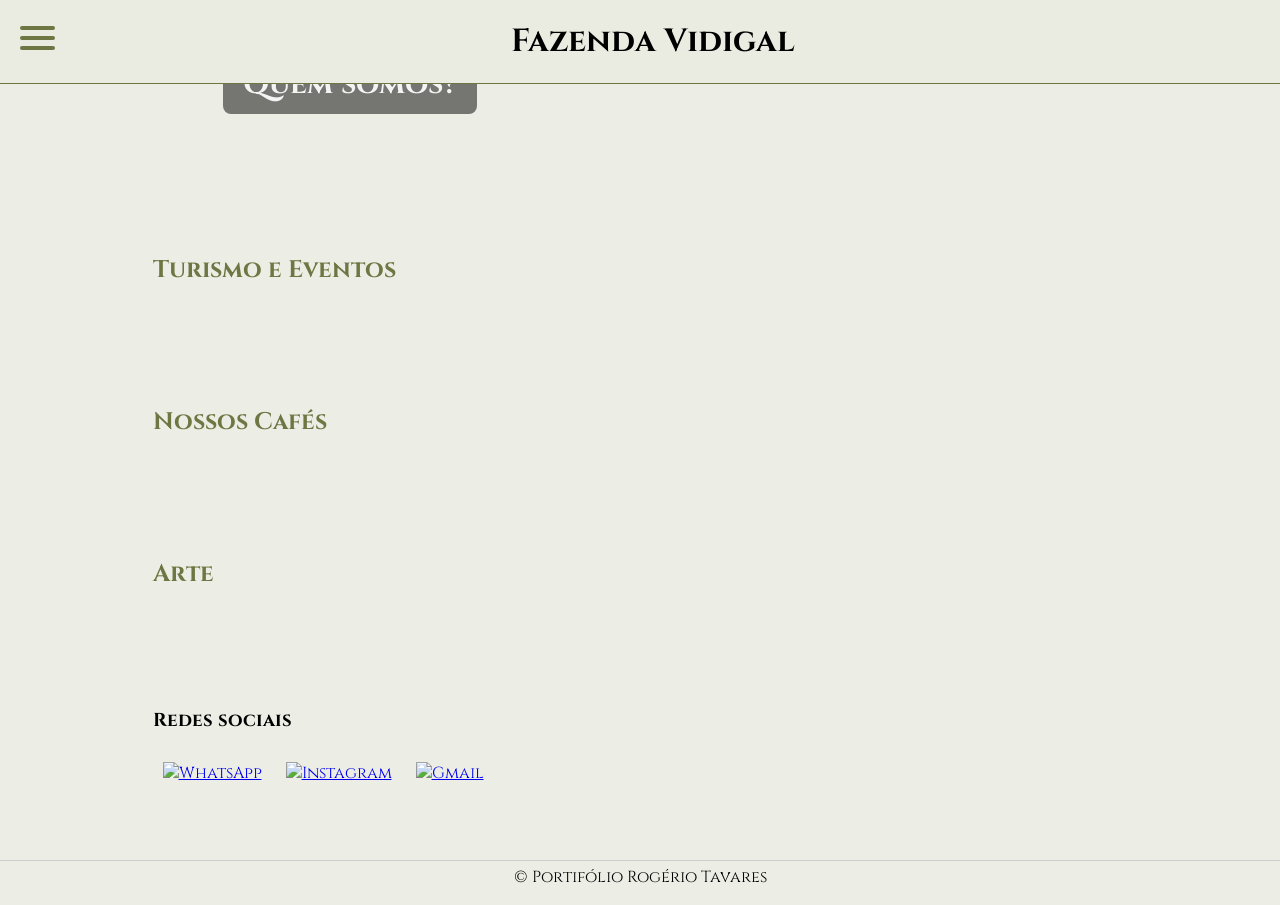
==== index.html @ 5a059925 "Commit Inicial" ====
<!DOCTYPE html>
<html lang="pt-br">
<head>
    <meta charset="UTF-8">
    <meta name="viewport" content="width=device-width, initial-scale=1.0">
    <title>Rogério Tavares</title>
    <link rel="stylesheet" href="style.css">
    <link rel="icon" type="image/png" sizes="16x16" href="/imagens/logos/favicon.ico">
</head>
<body>
    <div class="menu-btn" onclick="toggleMenu()">
        <span></span>
        <span></span>
        <span></span>
        
    </div>
    <div class="menu" id="menu">
        <a href="/paginas/quemSomos.html">Quem Somos</a>
        <a href="/paginas/turismoEventos.html">Turismo e Eventos</a>
        <a href="/paginas/nossosCafes.html">Nossos Cafés</a>
        <a href="/paginas/arte.html">Arte</a>
    </div>
    

    <header>
        <h1 id="titulo">Fazenda Vidigal</h1>
    </header>

    <main>
        <section id="QS">
            <div class="banner">
                <img id="IP" src="imagens/imagemteste.png" alt="">
                <h2>Quem somos?</h2>
            </div>
        </section>

        <section id="TE">
            <h2>Turismo e Eventos</h2>
        </section>

        <section id="NC">
            <h2>Nossos Cafés</h2>
        </section>

        <section id="arte">
            <h2>Arte</h2>
        </section>

        <section id="social">
            <h3>Redes sociais</h3>
            <a href="#"><img src="" alt="WhatsApp"></a>
            <a target="_blank" href="#"><img src="" alt="Instagram"></a>
            <a href="#"><img src="" alt="Gmail"></a>
        </section>
    </main>

    <footer>
        <p>© Portifólio Rogério Tavares</p>
    </footer>
    <script src="script.js"></script>
</body>
</html>
---- style.css ----
@import url('https://fonts.googleapis.com/css2?family=Cinzel:wght@400..900&family=Crimson+Text:ital,wght@0,400;0,600;0,700;1,400;1,600;1,700&family=EB+Garamond:ital,wght@0,400..800;1,400..800&family=Work+Sans:ital,wght@0,100..900;1,100..900&display=swap');

body{
    margin: 0;
    font-family: "Cinzel", serif;
    background: #ECEDE4;
    color: black;
}
header{
    /* Afasta o título do btn menu.*/
    padding: 20px;

    display: flex;
    align-items: center;
    /* centraliza o h1 */
    justify-content: center;
    position: relative; 

    font-weight: 400;
    border-bottom: 1px solid #6E7743;
    margin: auto;
    /*Mantém o header aparecendo, mesmo com scroll para o conteúdo.*/
    position: sticky;
    top: 0;
    z-index: 1001;
    background-color: #ebece1;
}

header > h1{
    margin: 0;
    /*Corrige a responsividade no celular.*/
    margin-left: 25px;
    font-size: 32px;
    /*Como elemento clicável, melhora a esperiência do usuário.*/
    cursor: pointer;
}

section{
    padding: 40px 60px 50px 85px;
    /*Limite de largura para melhor experiência, permitindo se ajustar à telas menores, graças ao margin:auto.*/
    max-width: 1000px;
    margin: auto;
}

.banner{
    position: relative;
    width: 100%;
    max-width: 900px;
    margin: auto;
}

.banner img{
    width: 100%;
    display: block;
}

.banner h2{
    position: absolute;
    bottom: 20px;
    left: 20px;
    background: rgba(0,0,0,0.5);
    padding: 10px 20px;
    border-radius: 8px;
    font-size: 30px;
    color: #F4F4F4;
}


h2{
    color:#6E7743;
    margin-bottom: 10px;
}

p{
    /*Distância de uma linha para outra no parágrafo.*/
    line-height: 1.4;
    font-family: Arial, Helvetica, sans-serif;
}

.btn{
    display: inline-block;
    margin-top: 15px;
    padding: 10px 20px;
    background: #8B3A2E;
    color: #F4F4F4;
    /*Isso remove a linha abaixo do nome do botão*/
    text-decoration: none;
}

.menu-btn{
    position: fixed;
    top: 20px;
    left: 20px;
    width: 35px;
    cursor: pointer;
    /*Garante que o botão fique acima do menu.*/
    z-index: 1002;
}

/*Aqui representa o "hamburguer" do menu.*/
.menu-btn span{
    display: block;
    height: 4px;
    background: #6E7743;
    margin: 6px 0;
    border-radius: 9px;
    transition: 0.4s;
}

/*Rotaciona a primeira linha para baixo*/
.menu-btn.active span:nth-child(1) {
    transform: translateY(10px) rotate(45deg);
}

/*Esconde a linha do meio*/
.menu-btn.active span:nth-child(2) {
    opacity: 0;
}

/*Rotaciona a terceira linha para cima*/
.menu-btn.active span:nth-child(3) {
    transform: translateY(-10px) rotate(-45deg);
}

.menu{
    position: fixed;
    top: 0;
    /*Aqui mantém o menu escondido.*/
    left: -650px;
    width: 250px;
    height: 100%;
    transition: 0.4s;
    /*Deixa o menu abaixo do "hamburguer".*/
    padding-top: 80px;
    background: #ECEDE4;
    /*Deixa o menu abaixo do botão (1001 > 1000)*/
    z-index: 1000;
}

/*Faz com que o menu seja devolvido à tela.*/
.menu.active{
    left: 0;
    width: 100%;
}

.menu a{
    /*Deixa um link abaixo do outro no menu.*/
    display: block;
    /*Espaça um do outro abaixo*/
    padding: 15px;
    text-decoration: none;
    color: #2B2B2B;
    border-bottom: 1px solid #6E7743;
}

/*No menu, ao passar o mouse nas opções, recebe os atributos abaixo.*/
.menu a:hover{
    background: #6E7743;
    color: #F4F4F4;
}

footer > p{
    text-align: center;
    padding: 5px 5px 0px 5px;
    border-top: 1px solid #ccc;
    font-family: "Cinzel", serif;
}

img{
    padding: 10px;
}

li{
    font-family: Arial, Helvetica, sans-serif;
}

/* Garante ajustes apenas para telas de celulares e tablets.*/
@media (max-width: 768px) {
    section {
        /* Reduz os recuos laterais de 85px/60px para apenas 20px */
        /* Isso faz o texto ocupar quase toda a largura e se alinhar mais à esquerda */
        padding: 30px 20px;
        width: auto;
    }
}
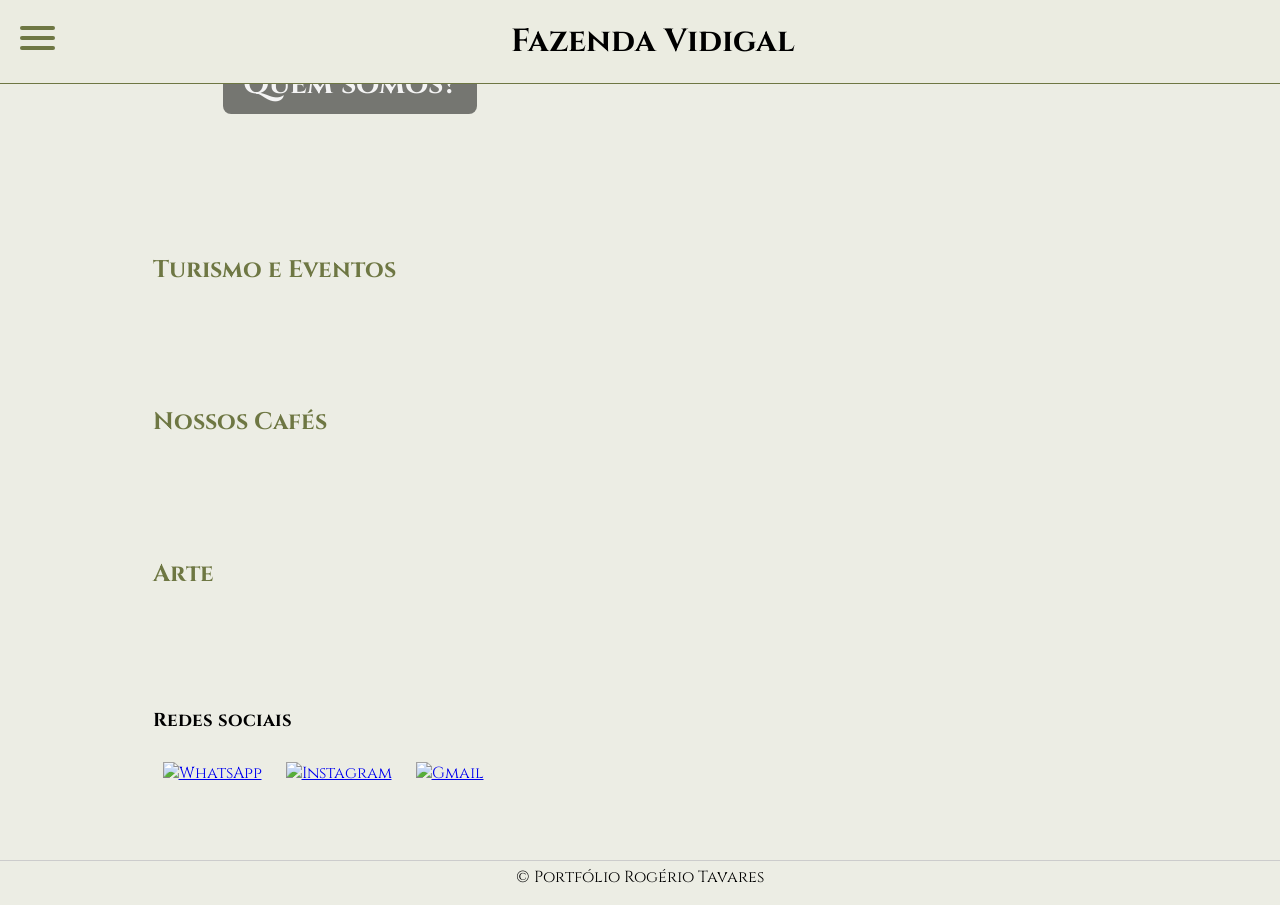
==== commit bf4391c5: "Correção escrita" ====
--- a/index.html
+++ b/index.html
@@ -20,7 +20,6 @@
         <a href="/paginas/nossosCafes.html">Nossos Cafés</a>
         <a href="/paginas/arte.html">Arte</a>
     </div>
-    
 
     <header>
         <h1 id="titulo">Fazenda Vidigal</h1>
@@ -55,7 +54,7 @@
     </main>
 
     <footer>
-        <p>© Portifólio Rogério Tavares</p>
+        <p>© Portfólio Rogério Tavares</p>
     </footer>
     <script src="script.js"></script>
 </body>
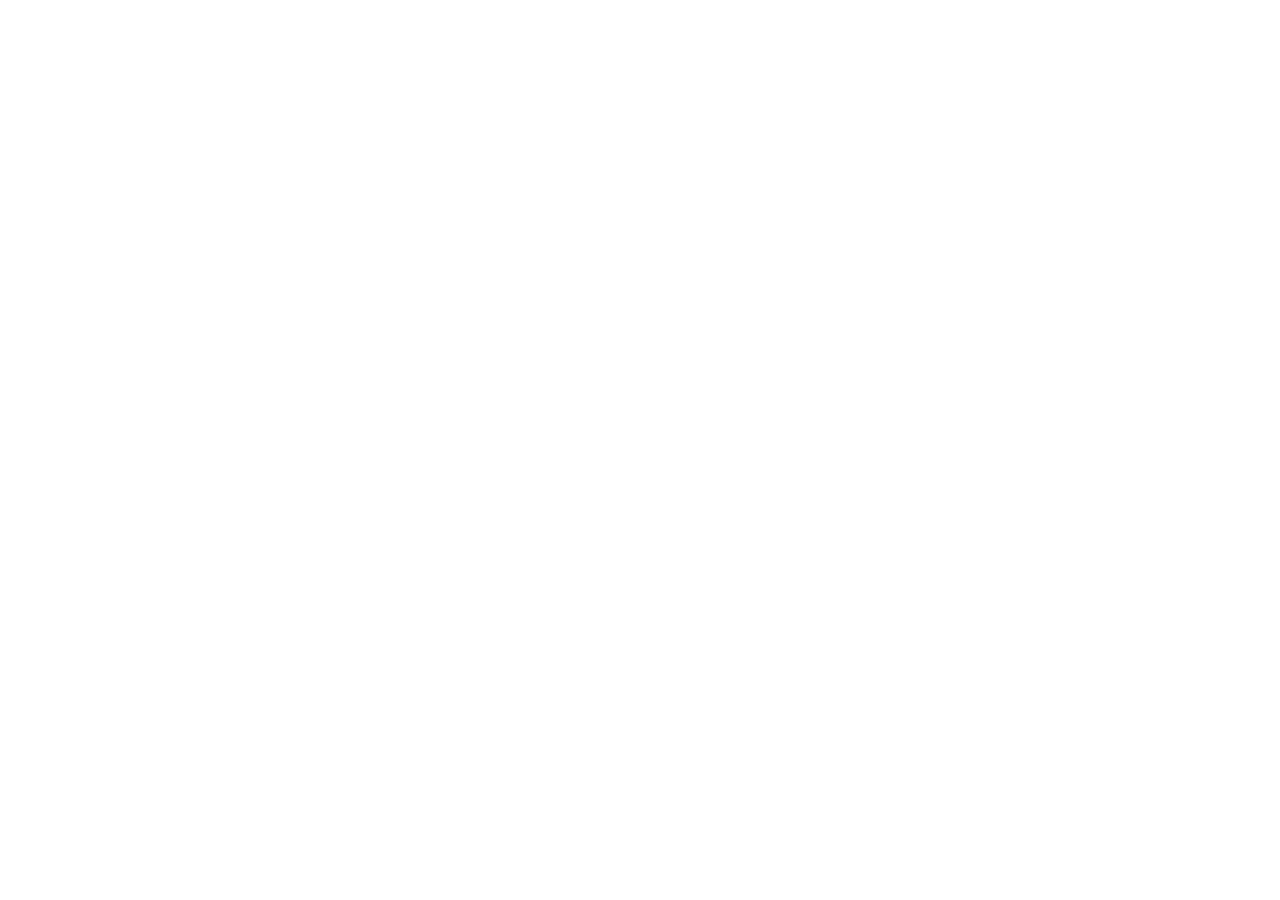
==== commit b15af62c: "Mudança de paginas" ====
--- a/index.html
+++ b/index.html
@@ -3,59 +3,8 @@
 <head>
     <meta charset="UTF-8">
     <meta name="viewport" content="width=device-width, initial-scale=1.0">
-    <title>Rogério Tavares</title>
-    <link rel="stylesheet" href="style.css">
-    <link rel="icon" type="image/png" sizes="16x16" href="/imagens/logos/favicon.ico">
+    <title>Portfólio</title>
 </head>
 <body>
-    <div class="menu-btn" onclick="toggleMenu()">
-        <span></span>
-        <span></span>
-        <span></span>
-        
-    </div>
-    <div class="menu" id="menu">
-        <a href="/paginas/quemSomos.html">Quem Somos</a>
-        <a href="/paginas/turismoEventos.html">Turismo e Eventos</a>
-        <a href="/paginas/nossosCafes.html">Nossos Cafés</a>
-        <a href="/paginas/arte.html">Arte</a>
-    </div>
-
-    <header>
-        <h1 id="titulo">Fazenda Vidigal</h1>
-    </header>
-
-    <main>
-        <section id="QS">
-            <div class="banner">
-                <img id="IP" src="imagens/imagemteste.png" alt="">
-                <h2>Quem somos?</h2>
-            </div>
-        </section>
-
-        <section id="TE">
-            <h2>Turismo e Eventos</h2>
-        </section>
-
-        <section id="NC">
-            <h2>Nossos Cafés</h2>
-        </section>
-
-        <section id="arte">
-            <h2>Arte</h2>
-        </section>
-
-        <section id="social">
-            <h3>Redes sociais</h3>
-            <a href="#"><img src="" alt="WhatsApp"></a>
-            <a target="_blank" href="#"><img src="" alt="Instagram"></a>
-            <a href="#"><img src="" alt="Gmail"></a>
-        </section>
-    </main>
-
-    <footer>
-        <p>© Portfólio Rogério Tavares</p>
-    </footer>
-    <script src="script.js"></script>
 </body>
 </html>
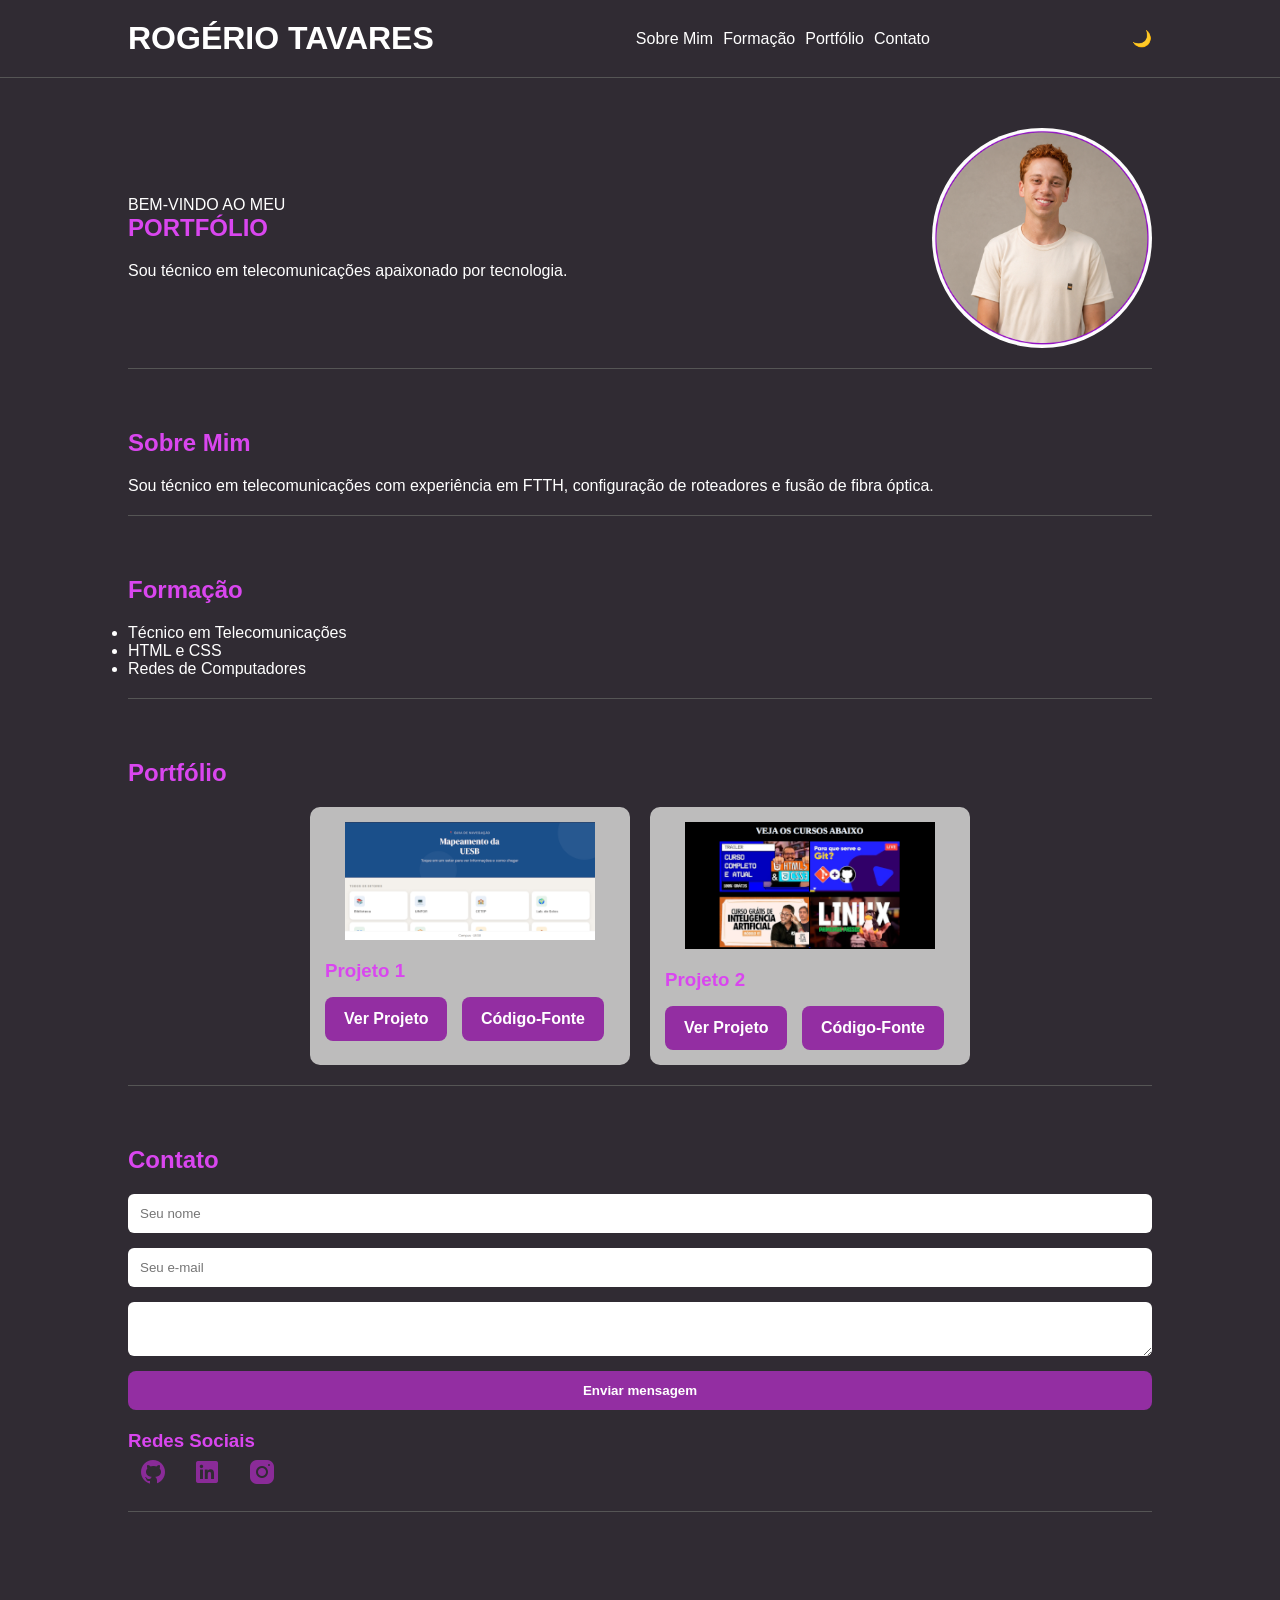
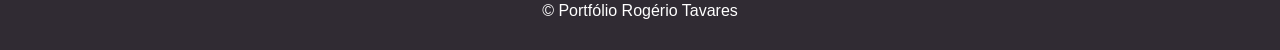
==== commit 387e6494: "Atualização geral" ====
--- a/index.html
+++ b/index.html
@@ -1,10 +1,148 @@
 <!DOCTYPE html>
-<html lang="pt-br">
+<html lang="pt-BR">
+
 <head>
     <meta charset="UTF-8">
     <meta name="viewport" content="width=device-width, initial-scale=1.0">
     <title>Portfólio</title>
+    <link rel="icon" href="imagens/favicon.ico" type="image/x-icon">
+    <link rel="stylesheet" href="style.css">
 </head>
+
 <body>
+
+    <header>
+        <h1>ROGÉRIO TAVARES</h1>
+
+    <!-- Navegação dentro da página principal. -->
+        <nav>
+            <a href="#sobre">Sobre Mim</a>
+            <a href="#formacao">Formação</a>
+            <a href="#portfolio">Portfólio</a>
+            <a href="#contato">Contato</a>
+        </nav>
+
+         <p id="tema">🌙</p>
+    </header>
+
+    <main>
+
+        <section class="hero">
+
+            <div class="texto">
+                <p>BEM-VINDO AO MEU</p>
+                <h2>PORTFÓLIO</h2>
+
+                <p>
+                    Sou técnico em telecomunicações
+                    apaixonado por tecnologia.
+                </p>
+            </div>
+
+            <img src="imagens/eu.png" alt="Foto de perfil">
+
+        </section>
+
+        <section id="sobre">
+
+            <h2>Sobre Mim</h2>
+
+            <p>
+                Sou técnico em telecomunicações com experiência
+                em FTTH, configuração de roteadores e fusão
+                de fibra óptica.
+            </p>
+
+        </section>
+
+        <section id="formacao">
+
+            <h2>Formação</h2>
+
+            <ul>
+                <li>Técnico em Telecomunicações</li>
+                <li>HTML e CSS</li>
+                <li>Redes de Computadores</li>
+            </ul>
+
+        </section>
+
+        <section id="portfolio">
+
+            <h2>Portfólio</h2>
+
+            <div class="cards">
+
+                <article class="card">
+
+                    <img src="imagens/campus.png">
+
+                    <h3>Projeto 1</h3>
+
+                    <a class="btn" target="_blank" href="https://mapeamento-uesb.netlify.app/">Ver Projeto</a>
+                    <a class="btn" target="_blank" href="https://github.com/Rogerio-Tavares/prot-tipo-campus.git">Código-Fonte</a>
+
+                </article>
+
+                <article class="card">
+
+                    <img src="imagens/cursos.png">
+
+                    <h3>Projeto 2</h3>
+
+                    <a class="btn" target="_blank" href="https://playlistcursos.netlify.app/">Ver Projeto</a>
+                    <a class="btn" target="_blank" href="https://github.com/Rogerio-Tavares/Playlists-Cursos.git">Código-Fonte</a>
+
+                </article>
+
+            </div>
+
+        </section>
+
+        <section id="contato">
+
+            <h2>Contato</h2>
+
+            <form id="formContato">
+
+                <input
+                    type="text"
+                    id="nome"
+                    placeholder="Seu nome">
+
+                <input
+                    type="email"
+                    id="email"
+                    placeholder="Seu e-mail">
+
+                <textarea
+                    id="mensagem"
+                    placeholder="Digite sua mensagem">
+                </textarea>
+
+                <button type="submit">
+                    Enviar mensagem
+                </button>
+
+            </form>
+
+            <p id="resposta"></p>
+
+            <h3>Redes Sociais</h3>
+
+            <a target="_blank" href="https://github.com/Rogerio-Tavares"><img src="imagens/logos/github-30.png" alt="GitHub"></a>
+            <a target="_blank" href="https://www.linkedin.com/in/rogerio-tavares-966b9b241/"><img src="imagens/logos/linkedin-30.png" alt="LinkedIn"></a>
+            <a target="_blank" href="https://www.instagram.com/rogerio_tavares.red/"><img src="imagens/logos/instagram-30.png" alt="Instagram"></a>
+        
+        </section>
+
+    </main>
+
+    <footer>
+        <p>© Portfólio Rogério Tavares</p>
+    </footer>
+
+    <script src="script.js"></script>
+
 </body>
 </html>
--- a/style.css
+++ b/style.css
@@ -0,0 +1,235 @@
+*{
+    margin:0;
+    padding:0;
+    box-sizing:border-box;
+}
+
+body{
+    background:#302b33;
+    color:white;
+    font-family:Arial, sans-serif;
+}
+
+header{
+    display:flex;
+    justify-content:space-between;
+    align-items:center;
+    padding:20px 10%;
+    position:sticky;
+    top:0;
+    background:#302b33;
+    border-bottom: 1px solid #555;
+    flex-wrap:wrap;
+    gap:12px;
+}
+
+nav{
+    display:flex;
+    flex-wrap:wrap;
+    justify-content:center;
+    gap:10px;
+}
+
+nav a{
+    color:white;
+    text-decoration:none;
+    margin:0;
+}
+
+a{
+    color:#932ea2;
+    text-decoration:none;
+    margin:0 10px;
+}
+
+nav a:hover{
+    color:#d946ef;
+}
+
+.hero{
+    display:flex;
+    justify-content:space-between;
+    align-items:center;
+    width:80%;
+    margin:50px auto;
+    gap:30px;
+}
+
+.hero img{
+    width:220px;
+    height:220px;
+    border-radius:50%;
+}
+
+section{
+    width:80%;
+    margin:60px auto;
+    padding-bottom:20px;
+    border-bottom: 1px solid #555;
+}
+
+h2{
+    color:#d946ef;
+    margin-bottom:20px;
+}
+
+h3{
+    color:#d946ef;
+    margin-top:20px;
+    margin-bottom:5px;
+}
+
+.cards{
+    display:flex;
+    gap:20px;
+    flex-wrap:wrap;
+    justify-content:center;
+}
+
+.card{
+    background:#bdbcbc;
+    padding:15px;
+    border-radius:10px;
+    width:100%;
+    max-width:320px;
+}
+
+.card img{
+    width:100%;
+    max-width:250px;
+    display:block;
+    margin:0 auto 15px;
+}
+
+form{
+    display:flex;
+    flex-direction:column;
+    gap:15px;
+}
+
+input,
+textarea{
+    padding:12px;
+    border:none;
+    border-radius:6px;
+}
+
+button{
+    padding:12px 18px;
+    cursor:pointer;
+    background:#932ea2;
+    color:white;
+    border:none;
+    border-radius:8px;
+    font-weight:700;
+    transition: background .2s ease, transform .2s ease, box-shadow .2s ease;
+}
+
+button:hover{
+    background:#d946ef;
+    transform: translateY(-1px);
+    box-shadow:0 10px 20px rgba(217,70,239,0.2);
+}
+
+.btn{
+    display:inline-block;
+    padding:12px 18px;
+    margin:10px 10px 0 0;
+    background:#932ea2;
+    color:#fff;
+    border-radius:8px;
+    border:1px solid transparent;
+    text-decoration:none;
+    font-weight:700;
+    transition: background .2s ease, transform .2s ease, box-shadow .2s ease;
+}
+
+.btn:hover{
+    background:#d946ef;
+    transform: translateY(-1px);
+    box-shadow:0 10px 20px rgba(217,70,239,0.2);
+}
+
+#tema{
+    cursor:pointer;
+}
+
+footer{
+    text-align:center;
+    padding:30px;
+}
+
+body.light{
+    background:#f5f5f5;
+    color:#222;
+}
+
+body.light nav a{
+    color:#222;
+}
+
+.light nav a:hover{
+    color:#d946ef;
+}
+
+body.light header{
+    background:#f5f5f5;
+}
+
+@media (max-width: 768px) {
+    header{
+        padding:18px 6%;
+    }
+
+    header h1{
+        width:100%;
+        text-align:center;
+        font-size:1.2rem;
+    }
+
+    nav{
+        width:100%;
+        justify-content:center;
+    }
+
+    nav a{
+        padding:8px 10px;
+        font-size:0.95rem;
+    }
+
+    .hero{
+        flex-direction:column;
+        align-items:center;
+        text-align:center;
+        width:90%;
+        margin:40px auto;
+    }
+
+    .hero .texto{
+        max-width:100%;
+    }
+
+    .hero img{
+        width:180px;
+        height:180px;
+    }
+
+    section{
+        width:90%;
+        margin:40px auto;
+    }
+
+    .cards{
+        gap:16px;
+    }
+
+    .card{
+        max-width:100%;
+    }
+
+    #tema{
+        position:absolute;
+        top:18px;
+        right:6%;
+    }
+}
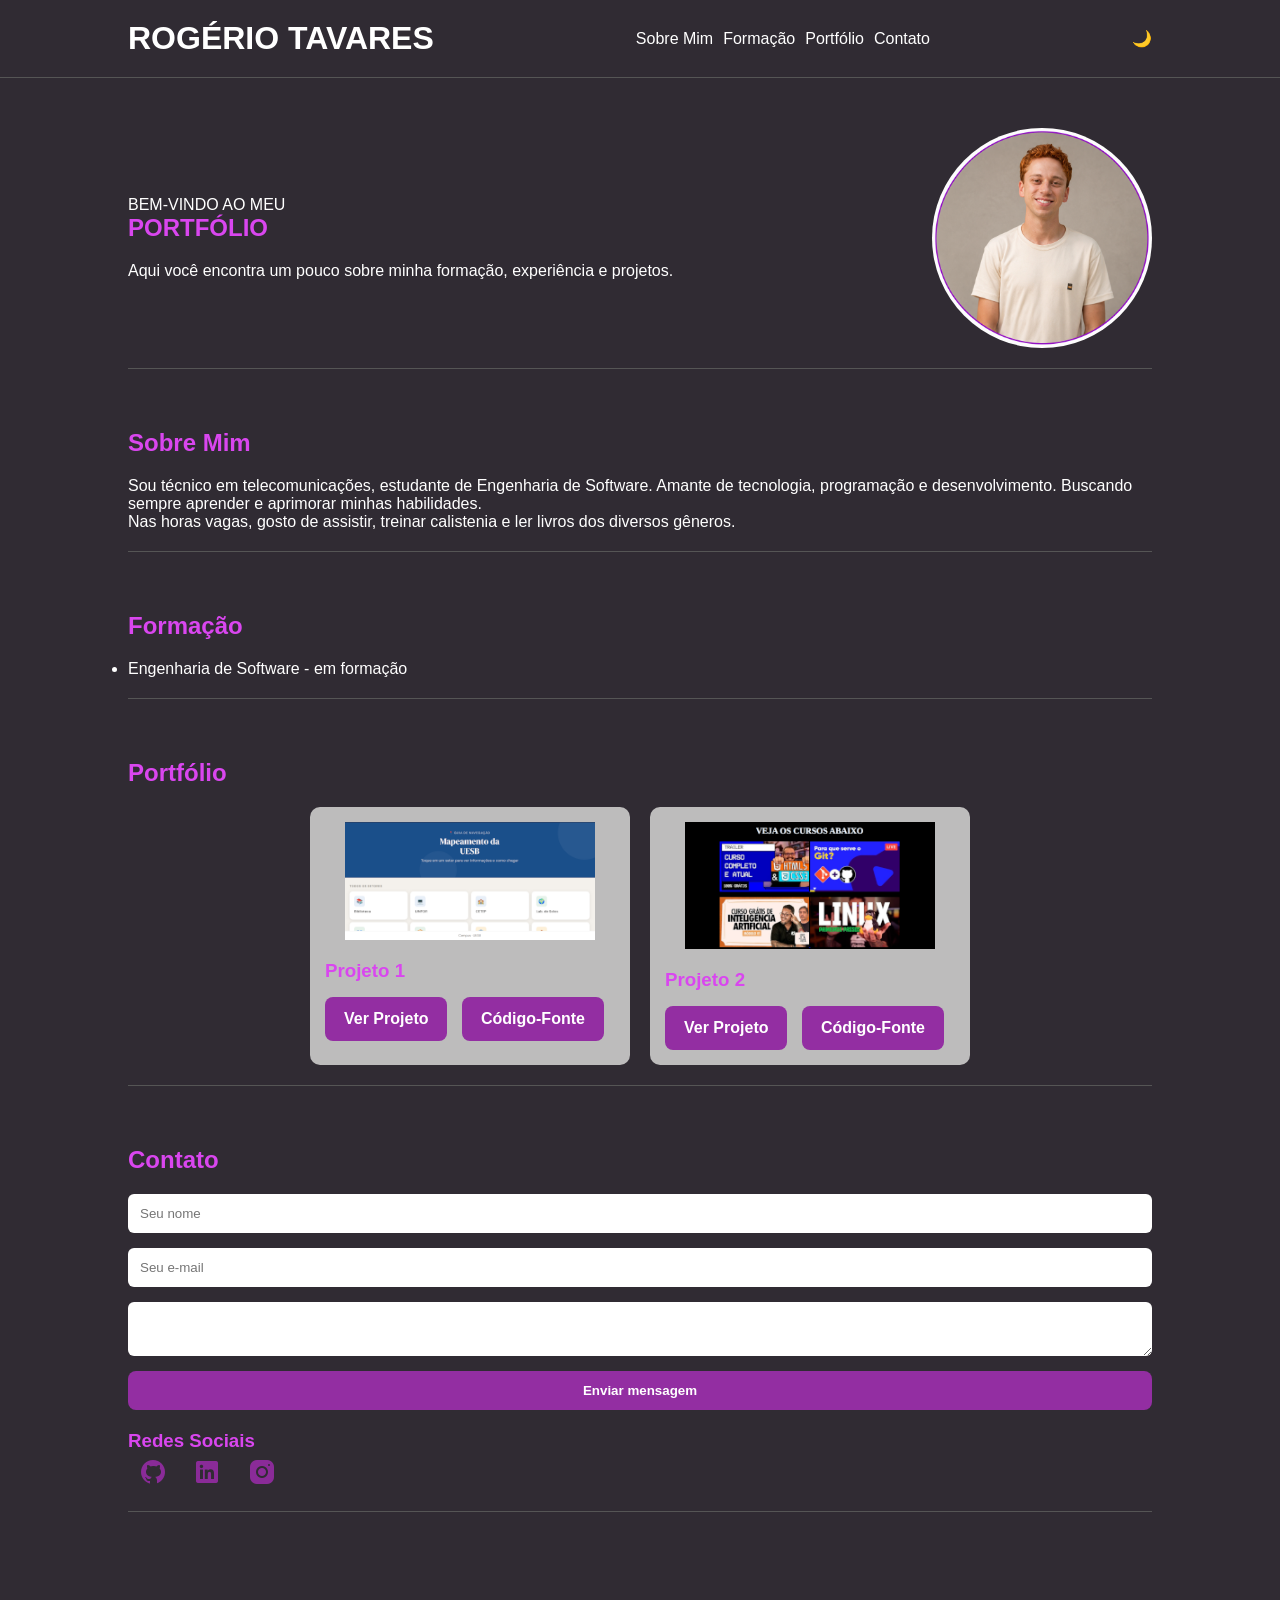
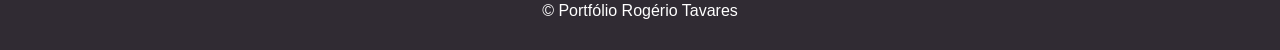
==== commit ed8445c7: "ok" ====
--- a/index.html
+++ b/index.html
@@ -12,7 +12,7 @@
 <body>
 
     <header>
-        <h1>ROGÉRIO TAVARES</h1>
+        <h1 id="nome">ROGÉRIO TAVARES</h1>
 
     <!-- Navegação dentro da página principal. -->
         <nav>
@@ -34,8 +34,7 @@
                 <h2>PORTFÓLIO</h2>
 
                 <p>
-                    Sou técnico em telecomunicações
-                    apaixonado por tecnologia.
+                    Aqui você encontra um pouco sobre minha formação, experiência e projetos.
                 </p>
             </div>
 
@@ -48,9 +47,10 @@
             <h2>Sobre Mim</h2>
 
             <p>
-                Sou técnico em telecomunicações com experiência
-                em FTTH, configuração de roteadores e fusão
-                de fibra óptica.
+                Sou técnico em telecomunicações, estudante de Engenharia de Software.
+                Amante de tecnologia, programação e desenvolvimento. Buscando sempre aprender e aprimorar 
+                minhas habilidades. <br>
+                Nas horas vagas, gosto de assistir, treinar calistenia e ler livros dos diversos gêneros.
             </p>
 
         </section>
@@ -60,9 +60,7 @@
             <h2>Formação</h2>
 
             <ul>
-                <li>Técnico em Telecomunicações</li>
-                <li>HTML e CSS</li>
-                <li>Redes de Computadores</li>
+                <li>Engenharia de Software - em formação</li>
             </ul>
 
         </section>
@@ -72,6 +70,8 @@
             <h2>Portfólio</h2>
 
             <div class="cards">
+
+                <!-- Um link encaminha para o site deploy e o outro para o código-fonte. -->
 
                 <article class="card">
 
@@ -99,6 +99,7 @@
 
         </section>
 
+        <!-- Seção de formulário e redes sociais.-->
         <section id="contato">
 
             <h2>Contato</h2>
--- a/style.css
+++ b/style.css
@@ -159,6 +159,7 @@
     padding:30px;
 }
 
+/* Tema claro. */
 body.light{
     background:#f5f5f5;
     color:#222;
@@ -176,6 +177,7 @@
     background:#f5f5f5;
 }
 
+/* Focado no layout de dispositivos móveis. */
 @media (max-width: 768px) {
     header{
         padding:18px 6%;
